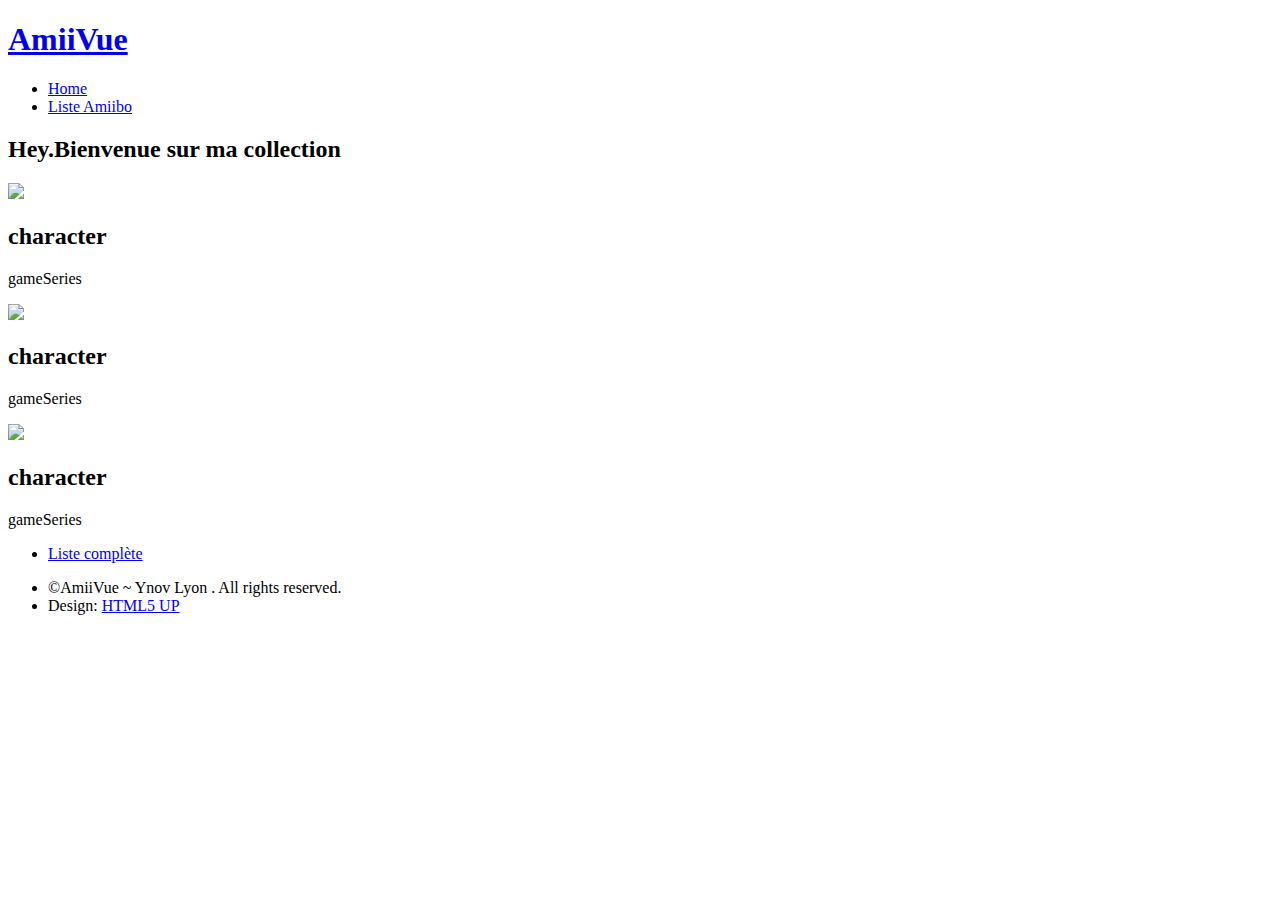
==== index.html @ fa8022a1 "clean up" ====
<!DOCTYPE HTML>
<!--
	Dopetrope by HTML5 UP
	html5up.net | @ajlkn
	Free for personal and commercial use under the CCA 3.0 license (html5up.net/license)
-->
<html>
	<head>
		<title>AmiiVue</title>
		<meta charset="utf-8" />
		<meta name="viewport" content="width=device-width, initial-scale=1, user-scalable=no" />
		<link rel="stylesheet" href="assets/css/main.css" />
	</head>
	<body class="homepage is-preload">
		<div id="page-wrapper">

			<!-- Header -->
				<section id="header">

					<!-- Logo -->
						<h1><a href="index.html">AmiiVue</a></h1>

					<!-- Nav -->
						<nav id="nav">
							<ul>
								<li class="current"><a href="index.html">Home</a></li>
								<!-- <li><a href="left-sidebar.html">Pokémons</a></li> -->
								<li><a href="liste.html">Liste Amiibo</a></li>
							</ul>
						</nav>
					<!-- Banner -->
						<section id="banner">
							<header>
								<h2>Hey.Bienvenue sur ma collection</h2>
							</header>
						</section>

					<!-- Intro -->
						<section id="intro" class="container">
							<div class="row">
								<div class="col-4 col-12-medium">
									<section class="middle">
										<img src="https://raw.githubusercontent.com/N3evin/AmiiboAPI/master/images/icon_00000000-00000002.png" />
										<header>
											<h2>character</h2>
										</header>
										<p>gameSeries</p>
									</section>
								</div>
								<div class="col-4 col-12-medium">
									<section class="middle">
										<img src="https://raw.githubusercontent.com/N3evin/AmiiboAPI/master/images/icon_00000000-00000002.png" />
										<header>
											<h2>character</h2>
										</header>
										<p>gameSeries</p>
									</section>
								</div>
								<div class="col-4 col-12-medium">
									<section class="middle">
										<img src="https://raw.githubusercontent.com/N3evin/AmiiboAPI/master/images/icon_00000000-00000002.png" />
										<header>
											<h2>character</h2>
										</header>
										<p>gameSeries</p>
									</section>
								</div>
							</div>
							<footer>
								<ul class="actions">
									<li><a href="liste.html" class="button large">Liste complète</a></li>
								</ul>
							</footer>
						</section>

				</section>


			<!-- Footer -->
				<section id="footer">
					<div class="container">
						<div class="row">						
							<div class="col-12">

								<!-- Copyright -->
									<div id="copyright">
										<ul class="links">
											<li>&copy;AmiiVue ~ Ynov Lyon . All rights reserved.</li><li>Design: <a href="http://html5up.net">HTML5 UP</a></li>
										</ul>
									</div>

							</div>
						</div>
					</div>
				</section>

		</div>

	</body>
</html>
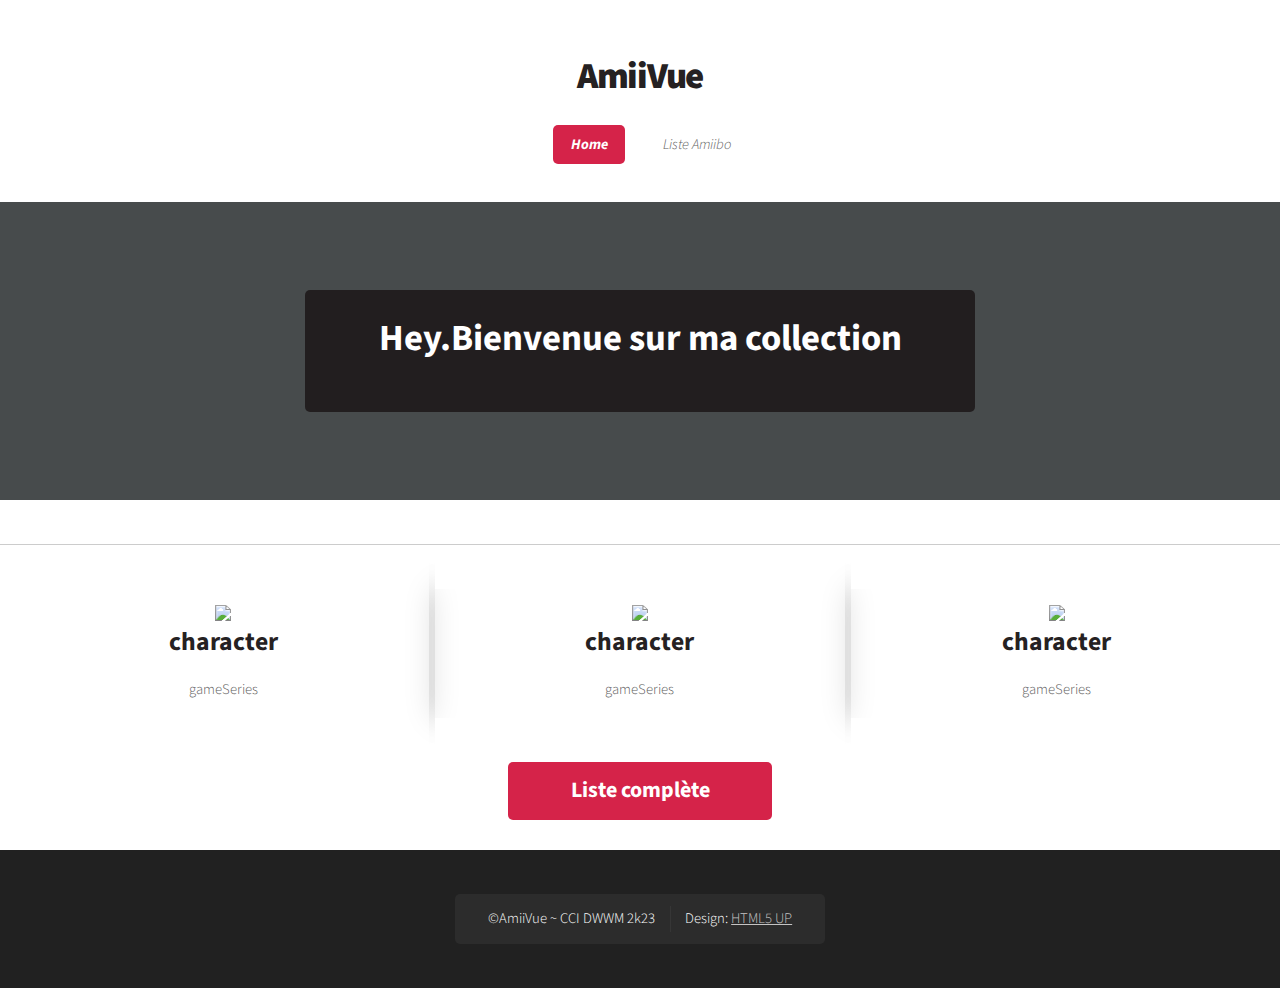
==== commit 89505daa: "footer and img" ====
--- a/index.html
+++ b/index.html
@@ -1,9 +1,4 @@
 <!DOCTYPE HTML>
-<!--
-	Dopetrope by HTML5 UP
-	html5up.net | @ajlkn
-	Free for personal and commercial use under the CCA 3.0 license (html5up.net/license)
--->
 <html>
 	<head>
 		<title>AmiiVue</title>
@@ -24,7 +19,6 @@
 						<nav id="nav">
 							<ul>
 								<li class="current"><a href="index.html">Home</a></li>
-								<!-- <li><a href="left-sidebar.html">Pokémons</a></li> -->
 								<li><a href="liste.html">Liste Amiibo</a></li>
 							</ul>
 						</nav>
@@ -34,47 +28,45 @@
 								<h2>Hey.Bienvenue sur ma collection</h2>
 							</header>
 						</section>
-
-					<!-- Intro -->
-						<section id="intro" class="container">
-							<div class="row">
-								<div class="col-4 col-12-medium">
-									<section class="middle">
-										<img src="https://raw.githubusercontent.com/N3evin/AmiiboAPI/master/images/icon_00000000-00000002.png" />
-										<header>
-											<h2>character</h2>
-										</header>
-										<p>gameSeries</p>
-									</section>
-								</div>
-								<div class="col-4 col-12-medium">
-									<section class="middle">
-										<img src="https://raw.githubusercontent.com/N3evin/AmiiboAPI/master/images/icon_00000000-00000002.png" />
-										<header>
-											<h2>character</h2>
-										</header>
-										<p>gameSeries</p>
-									</section>
-								</div>
-								<div class="col-4 col-12-medium">
-									<section class="middle">
-										<img src="https://raw.githubusercontent.com/N3evin/AmiiboAPI/master/images/icon_00000000-00000002.png" />
-										<header>
-											<h2>character</h2>
-										</header>
-										<p>gameSeries</p>
-									</section>
-								</div>
-							</div>
-							<footer>
-								<ul class="actions">
-									<li><a href="liste.html" class="button large">Liste complète</a></li>
-								</ul>
-							</footer>
-						</section>
-
 				</section>
-
+				<!-- Intro -->
+				<!-- ici vous pouvez choisir 3 amiibos au hasard ou juste vos trois préférés -->
+				<section id="intro" class="container">
+					<div class="row">
+						<div class="col-4 col-12-medium">
+							<section class="middle">
+								<img src="https://raw.githubusercontent.com/N3evin/AmiiboAPI/master/images/icon_00000000-00000002.png" />
+								<header>
+									<h2>character</h2>
+								</header>
+								<p>gameSeries</p>
+							</section>
+						</div>
+						<div class="col-4 col-12-medium">
+							<section class="middle">
+								<img src="https://raw.githubusercontent.com/N3evin/AmiiboAPI/master/images/icon_00000000-00000002.png" />
+								<header>
+									<h2>character</h2>
+								</header>
+								<p>gameSeries</p>
+							</section>
+						</div>
+						<div class="col-4 col-12-medium">
+							<section class="middle">
+								<img src="https://raw.githubusercontent.com/N3evin/AmiiboAPI/master/images/icon_00000000-00000002.png" />
+								<header>
+									<h2>character</h2>
+								</header>
+								<p>gameSeries</p>
+							</section>
+						</div>
+					</div>
+					<footer>
+						<ul class="actions">
+							<li><a href="liste.html" class="button large">Liste complète</a></li>
+						</ul>
+					</footer>
+				</section>
 
 			<!-- Footer -->
 				<section id="footer">
@@ -83,11 +75,11 @@
 							<div class="col-12">
 
 								<!-- Copyright -->
-									<div id="copyright">
-										<ul class="links">
-											<li>&copy;AmiiVue ~ Ynov Lyon . All rights reserved.</li><li>Design: <a href="http://html5up.net">HTML5 UP</a></li>
-										</ul>
-									</div>
+								<div id="copyright">
+									<ul class="links">
+										<li>&copy;AmiiVue ~  CCI DWWM 2k23 </li><li>Design: <a href="http://html5up.net">HTML5 UP</a></li>
+									</ul>
+								</div>
 
 							</div>
 						</div>
--- a/assets/css/main.css
+++ b/assets/css/main.css
@@ -0,0 +1,2909 @@
+@import url("fontawesome-all.min.css");
+@import url("https://fonts.googleapis.com/css?family=Source+Sans+Pro:300,400,700,900,300italic");
+
+/*
+	Dopetrope by HTML5 UP
+	html5up.net | @ajlkn
+	Free for personal and commercial use under the CCA 3.0 license (html5up.net/license)
+*/
+
+html, body, div, span, applet, object,
+iframe, h1, h2, h3, h4, h5, h6, p, blockquote,
+pre, a, abbr, acronym, address, big, cite,
+code, del, dfn, em, img, ins, kbd, q, s, samp,
+small, strike, strong, sub, sup, tt, var, b,
+u, i, center, dl, dt, dd, ol, ul, li, fieldset,
+form, label, legend, table, caption, tbody,
+tfoot, thead, tr, th, td, article, aside,
+canvas, details, embed, figure, figcaption,
+footer, header, hgroup, menu, nav, output, ruby,
+section, summary, time, mark, audio, video {
+	margin: 0;
+	padding: 0;
+	border: 0;
+	font-size: 100%;
+	font: inherit;
+	vertical-align: baseline;}
+
+article, aside, details, figcaption, figure,
+footer, header, hgroup, menu, nav, section {
+	display: block;}
+
+body {
+	line-height: 1;
+}
+
+ol, ul {
+	list-style: none;
+}
+
+blockquote, q {
+	quotes: none;
+}
+
+	blockquote:before, blockquote:after, q:before, q:after {
+		content: '';
+		content: none;
+	}
+
+table {
+	border-collapse: collapse;
+	border-spacing: 0;
+}
+
+body {
+	-webkit-text-size-adjust: none;
+}
+
+mark {
+	background-color: transparent;
+	color: inherit;
+}
+
+input::-moz-focus-inner {
+	border: 0;
+	padding: 0;
+}
+
+input, select, textarea {
+	-moz-appearance: none;
+	-webkit-appearance: none;
+	-ms-appearance: none;
+	appearance: none;
+}
+
+/* Basic */
+
+	html {
+		box-sizing: border-box;
+	}
+
+	*, *:before, *:after {
+		box-sizing: inherit;
+	}
+
+	body {
+		background: #ffffff;
+	}
+
+		body.is-preload *, body.is-preload *:before, body.is-preload *:after {
+			-moz-animation: none !important;
+			-webkit-animation: none !important;
+			-ms-animation: none !important;
+			animation: none !important;
+			-moz-transition: none !important;
+			-webkit-transition: none !important;
+			-ms-transition: none !important;
+			transition: none !important;
+		}
+
+	body, input, textarea, select {
+		font-family: 'Source Sans Pro';
+		font-weight: 300;
+		color: #5d5d5d;
+		font-size: 14pt;
+		line-height: 1.75em;
+	}
+
+	strong, b {
+		color: #252122;
+		font-weight: 400;
+	}
+
+	i, em {
+		font-style: italic;
+	}
+
+	sub {
+		position: relative;
+		top: 0.5em;
+		font-size: 0.8em;
+	}
+
+	sup {
+		position: relative;
+		top: -0.5em;
+		font-size: 0.8em;
+	}
+
+	blockquote {
+		border-left: solid 0.75em #dddddd;
+		padding: 1em 0 1em 1.5em;
+		font-style: italic;
+	}
+
+	h1, h2, h3, h4, h5, h6 {
+		color: #252122;
+		font-weight: 700;
+	}
+
+	h1 a, h2 a, h3 a, h4 a, h5 a, h6 a {
+		color: inherit;
+		text-decoration: none;
+	}
+
+	h2 {
+		font-size: 1.5em;
+	}
+
+	h3 {
+		font-size: 1.35em;
+	}
+
+	a {
+		color: #d52349;
+		text-decoration: underline;
+	}
+
+		a:hover {
+			text-decoration: none;
+		}
+
+	br.clear {
+		clear: both;
+	}
+
+	hr {
+		border: 0;
+		border-top: solid 1px #dddddd;
+		height: 1px;
+		margin: 2em 0 2em 0;
+	}
+
+	p, ul, ol, dl, table {
+		margin-bottom: 2em;
+	}
+
+/* Container */
+
+	.container {
+		margin: 0 auto;
+		max-width: 100%;
+		width: 70em;
+	}
+
+		@media screen and (max-width: 1680px) {
+
+			.container {
+				width: 70em;
+			}
+
+		}
+
+		@media screen and (max-width: 1280px) {
+
+			.container {
+				width: calc(100% - 60px);
+			}
+
+		}
+
+		@media screen and (max-width: 980px) {
+
+			.container {
+				width: calc(100% - 80px);
+			}
+
+		}
+
+		@media screen and (max-width: 736px) {
+
+			.container {
+				width: calc(100% - 40px);
+			}
+
+		}
+
+/* Row */
+
+	.row {
+		display: flex;
+		flex-wrap: wrap;
+		box-sizing: border-box;
+		align-items: stretch;
+	}
+
+		.row > * {
+			box-sizing: border-box;
+		}
+
+		.row.gtr-uniform > * > :last-child {
+			margin-bottom: 0;
+		}
+
+		.row.aln-left {
+			justify-content: flex-start;
+		}
+
+		.row.aln-center {
+			justify-content: center;
+		}
+
+		.row.aln-right {
+			justify-content: flex-end;
+		}
+
+		.row.aln-top {
+			align-items: flex-start;
+		}
+
+		.row.aln-middle {
+			align-items: center;
+		}
+
+		.row.aln-bottom {
+			align-items: flex-end;
+		}
+
+		.row > .imp {
+			order: -1;
+		}
+
+		.row > .col-1 {
+			width: 8.33333%;
+		}
+
+		.row > .off-1 {
+			margin-left: 8.33333%;
+		}
+
+		.row > .col-2 {
+			width: 16.66667%;
+		}
+
+		.row > .off-2 {
+			margin-left: 16.66667%;
+		}
+
+		.row > .col-3 {
+			width: 25%;
+		}
+
+		.row > .off-3 {
+			margin-left: 25%;
+		}
+
+		.row > .col-4 {
+			width: 33.33333%;
+		}
+
+		.row > .off-4 {
+			margin-left: 33.33333%;
+		}
+
+		.row > .col-5 {
+			width: 41.66667%;
+		}
+
+		.row > .off-5 {
+			margin-left: 41.66667%;
+		}
+
+		.row > .col-6 {
+			width: 50%;
+		}
+
+		.row > .off-6 {
+			margin-left: 50%;
+		}
+
+		.row > .col-7 {
+			width: 58.33333%;
+		}
+
+		.row > .off-7 {
+			margin-left: 58.33333%;
+		}
+
+		.row > .col-8 {
+			width: 66.66667%;
+		}
+
+		.row > .off-8 {
+			margin-left: 66.66667%;
+		}
+
+		.row > .col-9 {
+			width: 75%;
+		}
+
+		.row > .off-9 {
+			margin-left: 75%;
+		}
+
+		.row > .col-10 {
+			width: 83.33333%;
+		}
+
+		.row > .off-10 {
+			margin-left: 83.33333%;
+		}
+
+		.row > .col-11 {
+			width: 91.66667%;
+		}
+
+		.row > .off-11 {
+			margin-left: 91.66667%;
+		}
+
+		.row > .col-12 {
+			width: 100%;
+		}
+
+		.row > .off-12 {
+			margin-left: 100%;
+		}
+
+		.row.gtr-0 {
+			margin-top: 0px;
+			margin-left: 0px;
+		}
+
+			.row.gtr-0 > * {
+				padding: 0px 0 0 0px;
+			}
+
+			.row.gtr-0.gtr-uniform {
+				margin-top: 0px;
+			}
+
+				.row.gtr-0.gtr-uniform > * {
+					padding-top: 0px;
+				}
+
+		.row.gtr-25 {
+			margin-top: -12.5px;
+			margin-left: -12.5px;
+		}
+
+			.row.gtr-25 > * {
+				padding: 12.5px 0 0 12.5px;
+			}
+
+			.row.gtr-25.gtr-uniform {
+				margin-top: -12.5px;
+			}
+
+				.row.gtr-25.gtr-uniform > * {
+					padding-top: 12.5px;
+				}
+
+		.row.gtr-50 {
+			margin-top: -25px;
+			margin-left: -25px;
+		}
+
+			.row.gtr-50 > * {
+				padding: 25px 0 0 25px;
+			}
+
+			.row.gtr-50.gtr-uniform {
+				margin-top: -25px;
+			}
+
+				.row.gtr-50.gtr-uniform > * {
+					padding-top: 25px;
+				}
+
+		.row {
+			margin-top: -50px;
+			margin-left: -50px;
+		}
+
+			.row > * {
+				padding: 50px 0 0 50px;
+			}
+
+			.row.gtr-uniform {
+				margin-top: -50px;
+			}
+
+				.row.gtr-uniform > * {
+					padding-top: 50px;
+				}
+
+		.row.gtr-150 {
+			margin-top: -75px;
+			margin-left: -75px;
+		}
+
+			.row.gtr-150 > * {
+				padding: 75px 0 0 75px;
+			}
+
+			.row.gtr-150.gtr-uniform {
+				margin-top: -75px;
+			}
+
+				.row.gtr-150.gtr-uniform > * {
+					padding-top: 75px;
+				}
+
+		.row.gtr-200 {
+			margin-top: -100px;
+			margin-left: -100px;
+		}
+
+			.row.gtr-200 > * {
+				padding: 100px 0 0 100px;
+			}
+
+			.row.gtr-200.gtr-uniform {
+				margin-top: -100px;
+			}
+
+				.row.gtr-200.gtr-uniform > * {
+					padding-top: 100px;
+				}
+
+		@media screen and (max-width: 1680px) {
+
+			.row {
+				display: flex;
+				flex-wrap: wrap;
+				box-sizing: border-box;
+				align-items: stretch;
+			}
+
+				.row > * {
+					box-sizing: border-box;
+				}
+
+				.row.gtr-uniform > * > :last-child {
+					margin-bottom: 0;
+				}
+
+				.row.aln-left {
+					justify-content: flex-start;
+				}
+
+				.row.aln-center {
+					justify-content: center;
+				}
+
+				.row.aln-right {
+					justify-content: flex-end;
+				}
+
+				.row.aln-top {
+					align-items: flex-start;
+				}
+
+				.row.aln-middle {
+					align-items: center;
+				}
+
+				.row.aln-bottom {
+					align-items: flex-end;
+				}
+
+				.row > .imp-xlarge {
+					order: -1;
+				}
+
+				.row > .col-1-xlarge {
+					width: 8.33333%;
+				}
+
+				.row > .off-1-xlarge {
+					margin-left: 8.33333%;
+				}
+
+				.row > .col-2-xlarge {
+					width: 16.66667%;
+				}
+
+				.row > .off-2-xlarge {
+					margin-left: 16.66667%;
+				}
+
+				.row > .col-3-xlarge {
+					width: 25%;
+				}
+
+				.row > .off-3-xlarge {
+					margin-left: 25%;
+				}
+
+				.row > .col-4-xlarge {
+					width: 33.33333%;
+				}
+
+				.row > .off-4-xlarge {
+					margin-left: 33.33333%;
+				}
+
+				.row > .col-5-xlarge {
+					width: 41.66667%;
+				}
+
+				.row > .off-5-xlarge {
+					margin-left: 41.66667%;
+				}
+
+				.row > .col-6-xlarge {
+					width: 50%;
+				}
+
+				.row > .off-6-xlarge {
+					margin-left: 50%;
+				}
+
+				.row > .col-7-xlarge {
+					width: 58.33333%;
+				}
+
+				.row > .off-7-xlarge {
+					margin-left: 58.33333%;
+				}
+
+				.row > .col-8-xlarge {
+					width: 66.66667%;
+				}
+
+				.row > .off-8-xlarge {
+					margin-left: 66.66667%;
+				}
+
+				.row > .col-9-xlarge {
+					width: 75%;
+				}
+
+				.row > .off-9-xlarge {
+					margin-left: 75%;
+				}
+
+				.row > .col-10-xlarge {
+					width: 83.33333%;
+				}
+
+				.row > .off-10-xlarge {
+					margin-left: 83.33333%;
+				}
+
+				.row > .col-11-xlarge {
+					width: 91.66667%;
+				}
+
+				.row > .off-11-xlarge {
+					margin-left: 91.66667%;
+				}
+
+				.row > .col-12-xlarge {
+					width: 100%;
+				}
+
+				.row > .off-12-xlarge {
+					margin-left: 100%;
+				}
+
+				.row.gtr-0 {
+					margin-top: 0px;
+					margin-left: 0px;
+				}
+
+					.row.gtr-0 > * {
+						padding: 0px 0 0 0px;
+					}
+
+					.row.gtr-0.gtr-uniform {
+						margin-top: 0px;
+					}
+
+						.row.gtr-0.gtr-uniform > * {
+							padding-top: 0px;
+						}
+
+				.row.gtr-25 {
+					margin-top: -12.5px;
+					margin-left: -12.5px;
+				}
+
+					.row.gtr-25 > * {
+						padding: 12.5px 0 0 12.5px;
+					}
+
+					.row.gtr-25.gtr-uniform {
+						margin-top: -12.5px;
+					}
+
+						.row.gtr-25.gtr-uniform > * {
+							padding-top: 12.5px;
+						}
+
+				.row.gtr-50 {
+					margin-top: -25px;
+					margin-left: -25px;
+				}
+
+					.row.gtr-50 > * {
+						padding: 25px 0 0 25px;
+					}
+
+					.row.gtr-50.gtr-uniform {
+						margin-top: -25px;
+					}
+
+						.row.gtr-50.gtr-uniform > * {
+							padding-top: 25px;
+						}
+
+				.row {
+					margin-top: -50px;
+					margin-left: -50px;
+				}
+
+					.row > * {
+						padding: 50px 0 0 50px;
+					}
+
+					.row.gtr-uniform {
+						margin-top: -50px;
+					}
+
+						.row.gtr-uniform > * {
+							padding-top: 50px;
+						}
+
+				.row.gtr-150 {
+					margin-top: -75px;
+					margin-left: -75px;
+				}
+
+					.row.gtr-150 > * {
+						padding: 75px 0 0 75px;
+					}
+
+					.row.gtr-150.gtr-uniform {
+						margin-top: -75px;
+					}
+
+						.row.gtr-150.gtr-uniform > * {
+							padding-top: 75px;
+						}
+
+				.row.gtr-200 {
+					margin-top: -100px;
+					margin-left: -100px;
+				}
+
+					.row.gtr-200 > * {
+						padding: 100px 0 0 100px;
+					}
+
+					.row.gtr-200.gtr-uniform {
+						margin-top: -100px;
+					}
+
+						.row.gtr-200.gtr-uniform > * {
+							padding-top: 100px;
+						}
+
+		}
+
+		@media screen and (max-width: 1280px) {
+
+			.row {
+				display: flex;
+				flex-wrap: wrap;
+				box-sizing: border-box;
+				align-items: stretch;
+			}
+
+				.row > * {
+					box-sizing: border-box;
+				}
+
+				.row.gtr-uniform > * > :last-child {
+					margin-bottom: 0;
+				}
+
+				.row.aln-left {
+					justify-content: flex-start;
+				}
+
+				.row.aln-center {
+					justify-content: center;
+				}
+
+				.row.aln-right {
+					justify-content: flex-end;
+				}
+
+				.row.aln-top {
+					align-items: flex-start;
+				}
+
+				.row.aln-middle {
+					align-items: center;
+				}
+
+				.row.aln-bottom {
+					align-items: flex-end;
+				}
+
+				.row > .imp-large {
+					order: -1;
+				}
+
+				.row > .col-1-large {
+					width: 8.33333%;
+				}
+
+				.row > .off-1-large {
+					margin-left: 8.33333%;
+				}
+
+				.row > .col-2-large {
+					width: 16.66667%;
+				}
+
+				.row > .off-2-large {
+					margin-left: 16.66667%;
+				}
+
+				.row > .col-3-large {
+					width: 25%;
+				}
+
+				.row > .off-3-large {
+					margin-left: 25%;
+				}
+
+				.row > .col-4-large {
+					width: 33.33333%;
+				}
+
+				.row > .off-4-large {
+					margin-left: 33.33333%;
+				}
+
+				.row > .col-5-large {
+					width: 41.66667%;
+				}
+
+				.row > .off-5-large {
+					margin-left: 41.66667%;
+				}
+
+				.row > .col-6-large {
+					width: 50%;
+				}
+
+				.row > .off-6-large {
+					margin-left: 50%;
+				}
+
+				.row > .col-7-large {
+					width: 58.33333%;
+				}
+
+				.row > .off-7-large {
+					margin-left: 58.33333%;
+				}
+
+				.row > .col-8-large {
+					width: 66.66667%;
+				}
+
+				.row > .off-8-large {
+					margin-left: 66.66667%;
+				}
+
+				.row > .col-9-large {
+					width: 75%;
+				}
+
+				.row > .off-9-large {
+					margin-left: 75%;
+				}
+
+				.row > .col-10-large {
+					width: 83.33333%;
+				}
+
+				.row > .off-10-large {
+					margin-left: 83.33333%;
+				}
+
+				.row > .col-11-large {
+					width: 91.66667%;
+				}
+
+				.row > .off-11-large {
+					margin-left: 91.66667%;
+				}
+
+				.row > .col-12-large {
+					width: 100%;
+				}
+
+				.row > .off-12-large {
+					margin-left: 100%;
+				}
+
+				.row.gtr-0 {
+					margin-top: 0px;
+					margin-left: 0px;
+				}
+
+					.row.gtr-0 > * {
+						padding: 0px 0 0 0px;
+					}
+
+					.row.gtr-0.gtr-uniform {
+						margin-top: 0px;
+					}
+
+						.row.gtr-0.gtr-uniform > * {
+							padding-top: 0px;
+						}
+
+				.row.gtr-25 {
+					margin-top: -7.5px;
+					margin-left: -7.5px;
+				}
+
+					.row.gtr-25 > * {
+						padding: 7.5px 0 0 7.5px;
+					}
+
+					.row.gtr-25.gtr-uniform {
+						margin-top: -7.5px;
+					}
+
+						.row.gtr-25.gtr-uniform > * {
+							padding-top: 7.5px;
+						}
+
+				.row.gtr-50 {
+					margin-top: -15px;
+					margin-left: -15px;
+				}
+
+					.row.gtr-50 > * {
+						padding: 15px 0 0 15px;
+					}
+
+					.row.gtr-50.gtr-uniform {
+						margin-top: -15px;
+					}
+
+						.row.gtr-50.gtr-uniform > * {
+							padding-top: 15px;
+						}
+
+				.row {
+					margin-top: -30px;
+					margin-left: -30px;
+				}
+
+					.row > * {
+						padding: 30px 0 0 30px;
+					}
+
+					.row.gtr-uniform {
+						margin-top: -30px;
+					}
+
+						.row.gtr-uniform > * {
+							padding-top: 30px;
+						}
+
+				.row.gtr-150 {
+					margin-top: -45px;
+					margin-left: -45px;
+				}
+
+					.row.gtr-150 > * {
+						padding: 45px 0 0 45px;
+					}
+
+					.row.gtr-150.gtr-uniform {
+						margin-top: -45px;
+					}
+
+						.row.gtr-150.gtr-uniform > * {
+							padding-top: 45px;
+						}
+
+				.row.gtr-200 {
+					margin-top: -60px;
+					margin-left: -60px;
+				}
+
+					.row.gtr-200 > * {
+						padding: 60px 0 0 60px;
+					}
+
+					.row.gtr-200.gtr-uniform {
+						margin-top: -60px;
+					}
+
+						.row.gtr-200.gtr-uniform > * {
+							padding-top: 60px;
+						}
+
+		}
+
+		@media screen and (max-width: 980px) {
+
+			.row {
+				display: flex;
+				flex-wrap: wrap;
+				box-sizing: border-box;
+				align-items: stretch;
+			}
+
+				.row > * {
+					box-sizing: border-box;
+				}
+
+				.row.gtr-uniform > * > :last-child {
+					margin-bottom: 0;
+				}
+
+				.row.aln-left {
+					justify-content: flex-start;
+				}
+
+				.row.aln-center {
+					justify-content: center;
+				}
+
+				.row.aln-right {
+					justify-content: flex-end;
+				}
+
+				.row.aln-top {
+					align-items: flex-start;
+				}
+
+				.row.aln-middle {
+					align-items: center;
+				}
+
+				.row.aln-bottom {
+					align-items: flex-end;
+				}
+
+				.row > .imp-medium {
+					order: -1;
+				}
+
+				.row > .col-1-medium {
+					width: 8.33333%;
+				}
+
+				.row > .off-1-medium {
+					margin-left: 8.33333%;
+				}
+
+				.row > .col-2-medium {
+					width: 16.66667%;
+				}
+
+				.row > .off-2-medium {
+					margin-left: 16.66667%;
+				}
+
+				.row > .col-3-medium {
+					width: 25%;
+				}
+
+				.row > .off-3-medium {
+					margin-left: 25%;
+				}
+
+				.row > .col-4-medium {
+					width: 33.33333%;
+				}
+
+				.row > .off-4-medium {
+					margin-left: 33.33333%;
+				}
+
+				.row > .col-5-medium {
+					width: 41.66667%;
+				}
+
+				.row > .off-5-medium {
+					margin-left: 41.66667%;
+				}
+
+				.row > .col-6-medium {
+					width: 50%;
+				}
+
+				.row > .off-6-medium {
+					margin-left: 50%;
+				}
+
+				.row > .col-7-medium {
+					width: 58.33333%;
+				}
+
+				.row > .off-7-medium {
+					margin-left: 58.33333%;
+				}
+
+				.row > .col-8-medium {
+					width: 66.66667%;
+				}
+
+				.row > .off-8-medium {
+					margin-left: 66.66667%;
+				}
+
+				.row > .col-9-medium {
+					width: 75%;
+				}
+
+				.row > .off-9-medium {
+					margin-left: 75%;
+				}
+
+				.row > .col-10-medium {
+					width: 83.33333%;
+				}
+
+				.row > .off-10-medium {
+					margin-left: 83.33333%;
+				}
+
+				.row > .col-11-medium {
+					width: 91.66667%;
+				}
+
+				.row > .off-11-medium {
+					margin-left: 91.66667%;
+				}
+
+				.row > .col-12-medium {
+					width: 100%;
+				}
+
+				.row > .off-12-medium {
+					margin-left: 100%;
+				}
+
+				.row.gtr-0 {
+					margin-top: 0px;
+					margin-left: 0px;
+				}
+
+					.row.gtr-0 > * {
+						padding: 0px 0 0 0px;
+					}
+
+					.row.gtr-0.gtr-uniform {
+						margin-top: 0px;
+					}
+
+						.row.gtr-0.gtr-uniform > * {
+							padding-top: 0px;
+						}
+
+				.row.gtr-25 {
+					margin-top: -10px;
+					margin-left: -10px;
+				}
+
+					.row.gtr-25 > * {
+						padding: 10px 0 0 10px;
+					}
+
+					.row.gtr-25.gtr-uniform {
+						margin-top: -10px;
+					}
+
+						.row.gtr-25.gtr-uniform > * {
+							padding-top: 10px;
+						}
+
+				.row.gtr-50 {
+					margin-top: -20px;
+					margin-left: -20px;
+				}
+
+					.row.gtr-50 > * {
+						padding: 20px 0 0 20px;
+					}
+
+					.row.gtr-50.gtr-uniform {
+						margin-top: -20px;
+					}
+
+						.row.gtr-50.gtr-uniform > * {
+							padding-top: 20px;
+						}
+
+				.row {
+					margin-top: -40px;
+					margin-left: -40px;
+				}
+
+					.row > * {
+						padding: 40px 0 0 40px;
+					}
+
+					.row.gtr-uniform {
+						margin-top: -40px;
+					}
+
+						.row.gtr-uniform > * {
+							padding-top: 40px;
+						}
+
+				.row.gtr-150 {
+					margin-top: -60px;
+					margin-left: -60px;
+				}
+
+					.row.gtr-150 > * {
+						padding: 60px 0 0 60px;
+					}
+
+					.row.gtr-150.gtr-uniform {
+						margin-top: -60px;
+					}
+
+						.row.gtr-150.gtr-uniform > * {
+							padding-top: 60px;
+						}
+
+				.row.gtr-200 {
+					margin-top: -80px;
+					margin-left: -80px;
+				}
+
+					.row.gtr-200 > * {
+						padding: 80px 0 0 80px;
+					}
+
+					.row.gtr-200.gtr-uniform {
+						margin-top: -80px;
+					}
+
+						.row.gtr-200.gtr-uniform > * {
+							padding-top: 80px;
+						}
+
+		}
+
+		@media screen and (max-width: 736px) {
+
+			.row {
+				display: flex;
+				flex-wrap: wrap;
+				box-sizing: border-box;
+				align-items: stretch;
+			}
+
+				.row > * {
+					box-sizing: border-box;
+				}
+
+				.row.gtr-uniform > * > :last-child {
+					margin-bottom: 0;
+				}
+
+				.row.aln-left {
+					justify-content: flex-start;
+				}
+
+				.row.aln-center {
+					justify-content: center;
+				}
+
+				.row.aln-right {
+					justify-content: flex-end;
+				}
+
+				.row.aln-top {
+					align-items: flex-start;
+				}
+
+				.row.aln-middle {
+					align-items: center;
+				}
+
+				.row.aln-bottom {
+					align-items: flex-end;
+				}
+
+				.row > .imp-small {
+					order: -1;
+				}
+
+				.row > .col-1-small {
+					width: 8.33333%;
+				}
+
+				.row > .off-1-small {
+					margin-left: 8.33333%;
+				}
+
+				.row > .col-2-small {
+					width: 16.66667%;
+				}
+
+				.row > .off-2-small {
+					margin-left: 16.66667%;
+				}
+
+				.row > .col-3-small {
+					width: 25%;
+				}
+
+				.row > .off-3-small {
+					margin-left: 25%;
+				}
+
+				.row > .col-4-small {
+					width: 33.33333%;
+				}
+
+				.row > .off-4-small {
+					margin-left: 33.33333%;
+				}
+
+				.row > .col-5-small {
+					width: 41.66667%;
+				}
+
+				.row > .off-5-small {
+					margin-left: 41.66667%;
+				}
+
+				.row > .col-6-small {
+					width: 50%;
+				}
+
+				.row > .off-6-small {
+					margin-left: 50%;
+				}
+
+				.row > .col-7-small {
+					width: 58.33333%;
+				}
+
+				.row > .off-7-small {
+					margin-left: 58.33333%;
+				}
+
+				.row > .col-8-small {
+					width: 66.66667%;
+				}
+
+				.row > .off-8-small {
+					margin-left: 66.66667%;
+				}
+
+				.row > .col-9-small {
+					width: 75%;
+				}
+
+				.row > .off-9-small {
+					margin-left: 75%;
+				}
+
+				.row > .col-10-small {
+					width: 83.33333%;
+				}
+
+				.row > .off-10-small {
+					margin-left: 83.33333%;
+				}
+
+				.row > .col-11-small {
+					width: 91.66667%;
+				}
+
+				.row > .off-11-small {
+					margin-left: 91.66667%;
+				}
+
+				.row > .col-12-small {
+					width: 100%;
+				}
+
+				.row > .off-12-small {
+					margin-left: 100%;
+				}
+
+				.row.gtr-0 {
+					margin-top: 0px;
+					margin-left: 0px;
+				}
+
+					.row.gtr-0 > * {
+						padding: 0px 0 0 0px;
+					}
+
+					.row.gtr-0.gtr-uniform {
+						margin-top: 0px;
+					}
+
+						.row.gtr-0.gtr-uniform > * {
+							padding-top: 0px;
+						}
+
+				.row.gtr-25 {
+					margin-top: -5px;
+					margin-left: -5px;
+				}
+
+					.row.gtr-25 > * {
+						padding: 5px 0 0 5px;
+					}
+
+					.row.gtr-25.gtr-uniform {
+						margin-top: -5px;
+					}
+
+						.row.gtr-25.gtr-uniform > * {
+							padding-top: 5px;
+						}
+
+				.row.gtr-50 {
+					margin-top: -10px;
+					margin-left: -10px;
+				}
+
+					.row.gtr-50 > * {
+						padding: 10px 0 0 10px;
+					}
+
+					.row.gtr-50.gtr-uniform {
+						margin-top: -10px;
+					}
+
+						.row.gtr-50.gtr-uniform > * {
+							padding-top: 10px;
+						}
+
+				.row {
+					margin-top: -20px;
+					margin-left: -20px;
+				}
+
+					.row > * {
+						padding: 20px 0 0 20px;
+					}
+
+					.row.gtr-uniform {
+						margin-top: -20px;
+					}
+
+						.row.gtr-uniform > * {
+							padding-top: 20px;
+						}
+
+				.row.gtr-150 {
+					margin-top: -30px;
+					margin-left: -30px;
+				}
+
+					.row.gtr-150 > * {
+						padding: 30px 0 0 30px;
+					}
+
+					.row.gtr-150.gtr-uniform {
+						margin-top: -30px;
+					}
+
+						.row.gtr-150.gtr-uniform > * {
+							padding-top: 30px;
+						}
+
+				.row.gtr-200 {
+					margin-top: -40px;
+					margin-left: -40px;
+				}
+
+					.row.gtr-200 > * {
+						padding: 40px 0 0 40px;
+					}
+
+					.row.gtr-200.gtr-uniform {
+						margin-top: -40px;
+					}
+
+						.row.gtr-200.gtr-uniform > * {
+							padding-top: 40px;
+						}
+
+		}
+
+/* Form */
+
+	form label {
+		display: block;
+		color: #252122;
+		font-weight: 400;
+		margin: 0 0 0.5em 0;
+	}
+
+	form input[type=text],
+	form input[type=email],
+	form input[type=password],
+	form select,
+	form textarea {
+		-webkit-appearance: none;
+		display: block;
+		border: 0;
+		padding: 0.75em 1em;
+		font-size: 1em;
+		border-radius: 5px;
+		border: solid 1px #dddddd;
+		background: #fff;
+		width: 100%;
+	}
+
+		form input[type=text]:focus,
+		form input[type=email]:focus,
+		form input[type=password]:focus,
+		form select:focus,
+		form textarea:focus {
+			box-shadow: inset 0px 0px 1px 1px #43bff0;
+		}
+
+	form textarea {
+		height: 15em;
+	}
+
+	form ::-webkit-input-placeholder {
+		color: #555 !important;
+	}
+
+	form :-moz-placeholder {
+		color: #555 !important;
+	}
+
+	form ::-moz-placeholder {
+		color: #555 !important;
+	}
+
+	form :-ms-input-placeholder {
+		color: #555 !important;
+	}
+
+	form ::-moz-focus-inner {
+		border: 0;
+	}
+
+/* Tables */
+
+	table {
+		width: 100%;
+	}
+
+		table tr {
+			border-top: solid 1px #dddddd;
+		}
+
+			table tr:first-child {
+				border-top: 0;
+			}
+
+		table td {
+			padding: 0.5em 1em 0.5em 1em;
+		}
+
+		table th {
+			text-align: left;
+			padding: 0.5em 1em 0.5em 1em;
+			font-weight: 700;
+			margin: 0 0 1em 0;
+		}
+
+		table thead {
+			border-bottom: solid 2px #dddddd;
+		}
+
+/* Section/Article */
+
+	section, article {
+		margin-bottom: 2.5em;
+	}
+
+		section > :last-child, section:last-child, article > :last-child, article:last-child {
+			margin-bottom: 0;
+		}
+
+	header {
+		margin: 0 0 1.5em 0;
+	}
+
+		header > p {
+			display: block;
+			font-style: italic;
+			margin: 0.5em 0 0 0;
+			padding-bottom: 0.5em;
+		}
+
+		header.major {
+			position: relative;
+			text-align: center;
+			border-top: solid 1px #ccc;
+			top: 1em;
+			margin: 0 0 3em 0;
+		}
+
+			header.major h2 {
+				background: #fff;
+				position: relative;
+				top: -0.65em;
+				display: inline;
+				margin: 0;
+				padding: 0 1em 0 1em;
+			}
+
+	footer {
+		margin: 2.25em 0 0 0;
+	}
+
+/* Box */
+
+	.box {
+		background: #ffffff;
+		border-bottom: solid 1px #ccc;
+		padding: 2.75em 1.75em 2.75em 1.75em;
+	}
+
+		.box .image.featured {
+			position: relative;
+			width: auto;
+			left: 1.75em;
+			top: 1.75em;
+			margin: -4.5em 0 4.25em -3.5em;
+		}
+
+		.box.post header {
+			padding-top: 1em;
+			margin: 0 0 2em 0;
+		}
+
+		.box.post h2 {
+			font-size: 2.5em;
+			letter-spacing: -0.015em;
+		}
+
+		.box.post header > p {
+			margin-top: 1.25em;
+			font-size: 1.25em;
+		}
+
+		.box footer ul.actions {
+			margin-bottom: 0;
+		}
+
+/* Button */
+
+	input[type="button"],
+	input[type="submit"],
+	input[type="reset"],
+	button,
+	.button {
+		-webkit-appearance: none;
+		display: inline-block;
+		text-decoration: none;
+		cursor: pointer;
+		border: 0;
+		border-radius: 5px;
+		background: #d52349;
+		color: #fff !important;
+		font-weight: 700;
+		outline: 0;
+		font-size: 1.1em;
+		padding: 0.65em 1.5em 0.65em 1.5em;
+		text-align: center;
+		-moz-transition: background-color .25s ease-in-out;
+		-webkit-transition: background-color .25s ease-in-out;
+		-ms-transition: background-color .25s ease-in-out;
+		transition: background-color .25s ease-in-out;
+	}
+
+		input[type="button"]:hover,
+		input[type="submit"]:hover,
+		input[type="reset"]:hover,
+		button:hover,
+		.button:hover {
+			background: #e53359;
+		}
+
+		input[type="button"]:active,
+		input[type="submit"]:active,
+		input[type="reset"]:active,
+		button:active,
+		.button:active {
+			background: #c51349;
+		}
+
+		input[type="button"].alt,
+		input[type="submit"].alt,
+		input[type="reset"].alt,
+		button.alt,
+		.button.alt {
+			background: #252122;
+		}
+
+			input[type="button"].alt:hover,
+			input[type="submit"].alt:hover,
+			input[type="reset"].alt:hover,
+			button.alt:hover,
+			.button.alt:hover {
+				background: #353132;
+			}
+
+			input[type="button"].alt:active,
+			input[type="submit"].alt:active,
+			input[type="reset"].alt:active,
+			button.alt:active,
+			.button.alt:active {
+				background: #151112;
+			}
+
+		input[type="button"].icon:before,
+		input[type="submit"].icon:before,
+		input[type="reset"].icon:before,
+		button.icon:before,
+		.button.icon:before {
+			opacity: 0.35;
+			position: relative;
+			top: 0.05em;
+			margin-right: 0.75em;
+		}
+
+		input[type="button"].large,
+		input[type="submit"].large,
+		input[type="reset"].large,
+		button.large,
+		.button.large {
+			font-size: 1.5em;
+			padding: 0.75em 1.5em 0.75em 1.5em;
+		}
+
+/* Image */
+
+	.image {
+		display: inline-block;
+		outline: 0;
+	}
+
+		.image img {
+			display: block;
+			width: 100%;
+		}
+
+		.image.centered {
+			display: block;
+			margin: 0 0 2em 0;
+		}
+
+			.image.centered img {
+				margin: 0 auto;
+				width: auto;
+			}
+
+		.image.featured {
+			display: block;
+			width: 100%;
+			margin: 0 0 2em 0;
+		}
+
+		.image.left {
+			float: left;
+			margin: 0 2em 2em 0;
+		}
+
+/* List */
+
+	ul {
+		list-style: disc;
+		padding-left: 1em;
+	}
+
+		ul li {
+			padding-left: 0.5em;
+		}
+
+	ol {
+		list-style: decimal;
+		padding-left: 1.25em;
+	}
+
+		ol li {
+			padding-left: 0.25em;
+		}
+
+/* Actions */
+
+	ul.actions {
+		list-style: none;
+		padding-left: 0;
+	}
+
+		ul.actions li {
+			display: inline-block;
+			margin-left: 1em;
+			padding-left: 0;
+		}
+
+			ul.actions li:first-child {
+				margin-left: 0;
+			}
+
+/* Links */
+
+	ul.links {
+		list-style: none;
+		padding-left: 0;
+	}
+
+		ul.links li {
+			display: inline-block;
+			border-left: solid 1px rgba(255, 255, 255, 0.05);
+			padding: 0 0 0 1em;
+			margin: 0 0 0 1em;
+		}
+
+			ul.links li:first-child {
+				border-left: 0;
+				padding-left: 0;
+				margin-left: 0;
+			}
+
+/* Contact */
+
+	ul.contact {
+		list-style: none;
+		padding-left: 0;
+	}
+
+		ul.contact li {
+			position: relative;
+			border-top: solid 1px #ddd;
+			padding: 1.3em 0 1.3em 7em;
+		}
+
+			ul.contact li h3 {
+				position: absolute;
+				left: 0;
+				top: 1.3em;
+				font-size: 1.1em;
+			}
+
+			ul.contact li p {
+				margin: 0;
+			}
+
+			ul.contact li:first-child {
+				padding-top: 0;
+				border-top: 0;
+			}
+
+				ul.contact li:first-child h3 {
+					top: 0;
+				}
+
+/* Dates */
+
+	ul.dates {
+		list-style: none;
+		padding-left: 0;
+	}
+
+		ul.dates li {
+			position: relative;
+			border-top: solid 1px #ddd;
+			padding: 1.3em 0 1.3em 6.75em;
+		}
+
+		ul.dates .date {
+			display: block;
+			position: absolute;
+			left: 0;
+			top: 1.3em;
+			background-color: #d52349;
+			height: 3.5em;
+			text-align: center;
+			color: #fff;
+			line-height: 1em;
+			border-top-left-radius: 5px;
+			border-bottom-left-radius: 5px;
+			padding: 0.5em 0.75em 0 1em;
+		}
+
+			ul.dates .date:after {
+				content: '';
+				position: absolute;
+				bottom: 0;
+				right: -1.2em;
+				border-left: solid 1.25em #d52349;
+				border-top: solid 1.8em transparent;
+				border-bottom: solid 1.8em transparent;
+			}
+
+			ul.dates .date strong {
+				display: block;
+				font-size: 1.75em;
+				padding-top: 0.15em;
+			}
+
+		ul.dates h3 {
+			font-size: 1.1em;
+		}
+
+		ul.dates p {
+			margin: 0;
+		}
+
+		ul.dates li:first-child {
+			border-top: 0;
+			padding-top: 0;
+		}
+
+			ul.dates li:first-child .date {
+				top: 0;
+			}
+
+/* Divided */
+
+	ul.divided {
+		list-style: none;
+		padding-left: 0;
+	}
+
+		ul.divided li {
+			border-top: solid 1px #ddd;
+			padding: 1em 0 1em 0;
+		}
+
+			ul.divided li:first-child {
+				border-top: 0;
+				padding-top: 0;
+			}
+
+/* Social */
+
+	ul.social {
+		list-style: none;
+		padding-left: 0;
+		overflow: hidden;
+		cursor: default;
+		margin: 0 0 3.25em 0;
+	}
+
+		ul.social li {
+			display: inline-block;
+			padding-left: 0;
+			margin-left: 0.75em;
+		}
+
+			ul.social li:first-child {
+				margin-left: 0;
+			}
+
+			ul.social li a {
+				display: inline-block;
+				width: 3em;
+				height: 3em;
+				text-align: center;
+				border-radius: 5px;
+				background: #888;
+				-moz-transition: background-color .25s ease-in-out;
+				-webkit-transition: background-color .25s ease-in-out;
+				-ms-transition: background-color .25s ease-in-out;
+				transition: background-color .25s ease-in-out;
+			}
+
+				ul.social li a:before {
+					color: #fff;
+					font-size: 2em;
+					line-height: 1.5em;
+				}
+
+				ul.social li a.fa-facebook {
+					background: #3c5a98;
+				}
+
+					ul.social li a.fa-facebook:hover {
+						background: #4c6aa8;
+					}
+
+				ul.social li a.fa-twitter {
+					background: #2daae4;
+				}
+
+					ul.social li a.fa-twitter:hover {
+						background: #3dbaf4;
+					}
+
+				ul.social li a.fa-dribbble {
+					background: #c4376b;
+				}
+
+					ul.social li a.fa-dribbble:hover {
+						background: #d4477b;
+					}
+
+				ul.social li a.fa-linkedin {
+					background: #006599;
+				}
+
+					ul.social li a.fa-linkedin:hover {
+						background: #1075a9;
+					}
+
+				ul.social li a.fa-tumblr {
+					background: #2b4661;
+				}
+
+					ul.social li a.fa-tumblr:hover {
+						background: #3b5671;
+					}
+
+				ul.social li a.fa-google-plus {
+					background: #da2713;
+				}
+
+					ul.social li a.fa-google-plus:hover {
+						background: #ea3723;
+					}
+
+/* Icons */
+
+	.icon {
+		text-decoration: none;
+		position: relative;
+		text-decoration: none;
+	}
+
+		.icon:before {
+			-moz-osx-font-smoothing: grayscale;
+			-webkit-font-smoothing: antialiased;
+			display: inline-block;
+			font-style: normal;
+			font-variant: normal;
+			text-rendering: auto;
+			line-height: 1;
+			text-transform: none !important;
+			font-family: 'Font Awesome 5 Free';
+			font-weight: 400;
+		}
+
+		.icon.solid:before {
+			font-weight: 900;
+		}
+
+		.icon.brands:before {
+			font-family: 'Font Awesome 5 Brands';
+		}
+
+		.icon:before {
+			line-height: inherit;
+		}
+
+		.icon > .label {
+			display: none;
+		}
+
+		.icon.featured {
+			position: relative;
+			display: inline-block;
+			background-color: #d52349;
+			width: 9em;
+			padding: 1.75em 0 0.75em 0;
+			border-top-left-radius: 5px;
+			border-top-right-radius: 5px;
+			margin: 0 0 4.5em 0;
+			cursor: default;
+		}
+
+			.icon.featured:before {
+				font-size: 4.5em;
+				line-height: 1em;
+				color: #fff;
+			}
+
+			.icon.featured:after {
+				content: '';
+				position: absolute;
+				bottom: -1.95em;
+				left: 0;
+				border-top: solid 2em #d52349;
+				border-left: solid 4.5em transparent;
+				border-right: solid 4.5em transparent;
+			}
+
+			.icon.featured.alt {
+				background-color: #252122;
+			}
+
+				.icon.featured.alt:after {
+					border-top-color: #252122;
+				}
+
+			.icon.featured.alt2 {
+				background-color: #827a7c;
+			}
+
+				.icon.featured.alt2:after {
+					border-top-color: #827a7c;
+				}
+
+/* Page Wrapper */
+
+	#page-wrapper > section {
+		margin-bottom: 0;
+	}
+
+/* Header */
+
+	#header {
+		position: relative;
+		background: #ffffff;
+		border-bottom: solid 1px #ccc;
+		padding: 5em 0 4em 0;
+		text-align: center;
+	}
+
+		#header h1 {
+			color: #252122;
+			font-weight: 900;
+			font-size: 2.5em;
+			letter-spacing: -0.035em;
+			line-height: 1;
+		}
+
+/* Nav */
+
+	#nav {
+		margin: 2.5em 0 0 0;
+	}
+
+		#nav > ul {
+			margin: 0;
+		}
+
+			#nav > ul > li {
+				display: inline-block;
+				font-style: italic;
+				margin: 0 0.35em 0 0.35em;
+			}
+
+				#nav > ul > li > ul {
+					display: none;
+				}
+
+				#nav > ul > li > a {
+					border-radius: 5px;
+					color: #5d5d5d;
+					text-decoration: none;
+					padding: 0.6em 1.2em 0.6em 1.2em;
+					-moz-transition: background-color .25s ease-in-out;
+					-webkit-transition: background-color .25s ease-in-out;
+					-ms-transition: background-color .25s ease-in-out;
+					transition: background-color .25s ease-in-out;
+					outline: 0;
+				}
+
+				#nav > ul > li:hover > a, #nav > ul > li.active > a {
+					background: #f3f3f3;
+				}
+
+				#nav > ul > li.current > a {
+					background: #d52349;
+					color: #fff !important;
+					font-weight: 700;
+				}
+
+	.dropotron {
+		border-radius: 5px;
+		background-color: #252122;
+		background-color: rgba(34, 30, 31, 0.98);
+		padding: 1.25em 1.5em 1.25em 1.5em;
+		font-style: italic;
+		min-width: 13em;
+		box-shadow: 0px 8px 15px 0px rgba(0, 0, 0, 0.5);
+		text-align: left;
+		margin-top: -1.25em;
+		margin-left: -1px;
+		list-style: none;
+	}
+
+		.dropotron a, .dropotron span {
+			color: #aaa;
+			text-decoration: none;
+			-moz-transition: color .25s ease-in-out;
+			-webkit-transition: color .25s ease-in-out;
+			-ms-transition: color .25s ease-in-out;
+			transition: color .25s ease-in-out;
+		}
+
+		.dropotron li {
+			padding: 0.25em 0 0.25em 0;
+		}
+
+			.dropotron li:hover > a, .dropotron li:hover > span {
+				color: #fff;
+			}
+
+		.dropotron.level-0 {
+			margin-top: 2em;
+		}
+
+			.dropotron.level-0:before {
+				content: '';
+				display: block;
+				position: absolute;
+				left: 50%;
+				margin-left: -10px;
+				top: -9px;
+				border-left: solid 10px transparent;
+				border-right: solid 10px transparent;
+				border-bottom: solid 10px #252122;
+				border-bottom-color: rgba(34, 30, 31, 0.98);
+			}
+
+/* Banner */
+
+	#banner {
+		background: #474b4c url("../../images/banner.png");
+		background-position: center;
+		background-size: auto 100%;
+		background-repeat: no-repeat;
+		text-align: center;
+		position: relative;
+		padding: 8em 0;
+		margin: 4em 0 0 0;
+	}
+
+		#banner header {
+			background-color: rgba(34, 30, 31, 0.98);
+			display: inline-block;
+			padding: 2.5em 5em;
+			border-radius: 5px;
+		}
+
+			#banner header h2 {
+				color: #fff;
+				font-weight: 700;
+				font-size: 2.5em;
+				margin: 0 0 0.65em 0;
+			}
+
+			#banner header p {
+				color: #d52349;
+				padding: 0;
+				font-style: normal;
+				margin: 0;
+				font-size: 1.5em;
+			}
+
+/* Intro */
+
+	#intro {
+		text-align: center;
+		overflow: hidden;
+		background: #ffffff;
+	}
+
+		#intro section {
+			margin: 3em 0;
+			padding: 2.5em 0;
+		}
+
+		#intro h2 {
+			font-size: 1.75em;
+		}
+
+		#intro p {
+			margin: 0;
+		}
+
+		#intro .middle {
+			position: relative;
+			z-index: 1;
+		}
+
+			#intro .middle:before {
+				content: '';
+				width: 32px;
+				height: 100%;
+				position: absolute;
+				left: -24px;
+				top: 0;
+				display: block;
+				z-index: -1;
+				box-shadow: 32px 0 0 0 #fff, 0 -32px 0 0 #fff, 0 32px 0 0 #fff, 32px 32px 0 0 #fff, 32px -32px 0 0 #fff, 0 0 32px 0 rgba(0, 0, 0, 0.15);
+			}
+
+			#intro .middle:after {
+				content: '';
+				width: 32px;
+				height: 100%;
+				position: absolute;
+				right: -24px;
+				top: 0;
+				display: block;
+				z-index: -1;
+				box-shadow: -32px 0 0 0 #fff, 0 -32px 0 0 #fff, 0 32px 0 0 #fff, -32px 32px 0 0 #fff, -32px -32px 0 0 #fff, 0 0 32px 0 rgba(0, 0, 0, 0.15);
+			}
+
+		#intro .button {
+			min-width: 12em;
+		}
+
+		#intro footer {
+			margin: 0;
+		}
+
+/* Main */
+
+	#main {
+		position: relative;
+		background: #f7f7f7 url("images/bg02.png");
+		padding: 4em 0 4em 0;
+	}
+
+	#main:before {
+		content: '';
+		position: absolute;
+		top: 0;
+		left: 0;
+		width: 100%;
+		
+		background-size: 100% 100%;
+		z-index: 0;
+		opacity: 0.1;
+	}
+
+	#main .major h2 {
+		background: #f7f7f7 url("images/bg02.png");
+	}
+
+/* Footer */
+
+	#footer {
+		position: relative;
+		background: #212121;
+		color:#fff;
+		padding: 4em 0;
+	}
+
+		#footer:before {
+			content: '';
+			position: absolute;
+			top: 0;
+			left: 0;
+			width: 100%;
+			background: url("images/bg01.png");
+			background-size: 100% 100%;
+			z-index: 0;
+			opacity: 0.5;
+		}
+
+		#footer a {
+			color: #c5c4c4;
+		}
+
+		#footer h2, #footer h3, #footer h4, #footer h5, #footer h6, #footer strong, #footer b {
+			color: #fff;
+		}
+
+			#footer h2 a, #footer h3 a, #footer h4 a, #footer h5 a, #footer h6 a, #footer strong a, #footer b a {
+				color: inherit;
+			}
+
+		#footer ul.contact li,
+		#footer ul.dates li,
+		#footer ul.divided li {
+			border-top-color: #353434;
+			border-top-color: rgba(255, 255, 255, 0.05);
+		}
+
+		#footer header {
+			margin: 0 0 3em 0;
+		}
+
+			#footer header h2 {
+				font-size: 1.75em;
+			}
+
+/* Copyright */
+
+	#copyright {
+		text-align: center;
+		margin: 3em 0 2em 0;
+	}
+
+		#copyright ul.links {
+			display: inline-block;
+			background: #2C2929;
+			background: rgba(255, 255, 255, 0.05);
+			border-radius: 5px;
+			margin: 0;
+			padding: 0.85em 2.25em 0.85em 2.25em;
+		}
+
+/* XLarge */
+
+	@media screen and (max-width: 1680px) {
+
+		/* Basic */
+
+			body, input, textarea, select {
+				font-size: 12pt;
+			}
+
+	}
+
+/* Large */
+
+	@media screen and (max-width: 1280px) {
+
+		/* Basic */
+
+			body, input, textarea, select {
+				font-size: 11pt;
+			}
+
+		/* Section/Article */
+
+			header.major {
+				margin: 0.75em 0 2.5em 0;
+			}
+
+				header.major h2 {
+					padding: 0 1em 0 1em;
+				}
+
+		/* Social */
+
+			ul.social li {
+				margin: 0 0 0.25em 0.75em;
+			}
+
+		/* Header */
+
+			#header {
+				padding: 4em 0 3em 0;
+			}
+
+		/* Banner */
+
+			#banner {
+				padding: 6em 0;
+				margin: 3em 0 0 0;
+			}
+
+		/* Intro */
+
+			#intro {
+				padding: 0;
+			}
+
+				#intro section {
+					padding: 1em 2em;
+				}
+
+				#intro .middle:before {
+					left: -12px;
+				}
+
+				#intro .middle:after {
+					right: -12px;
+				}
+
+		/* Main */
+
+			#main {
+				padding: 30px 0;
+			}
+
+		/* Footer */
+
+			#footer {
+				padding: 3em 0;
+			}
+
+				#footer:before {
+					height: 2.5em;
+				}
+
+				#footer header {
+					margin: 0 0 1.5em 0;
+				}
+
+					#footer header h2 {
+						font-size: 1.25em;
+					}
+
+		/* Copyright */
+
+			#copyright {
+				margin: 0;
+			}
+
+	}
+
+/* Medium */
+
+	#navPanel, #titleBar {
+		display: none;
+	}
+
+	@media screen and (max-width: 980px) {
+
+		/* Basic */
+
+			html, body {
+				overflow-x: hidden;
+			}
+
+		/* Box */
+
+			.box footer ul.actions li {
+				margin: 1em 0 0 0;
+				display: block;
+			}
+
+				.box footer ul.actions li .button {
+					width: 100%;
+				}
+
+				.box footer ul.actions li:first-child {
+					margin-top: 0;
+				}
+
+		/* Header */
+
+			#header {
+				padding: 3.5em 0 3em 0;
+			}
+
+		/* Nav */
+
+			#nav {
+				display: none;
+			}
+
+		/* Intro */
+
+			#intro {
+				padding: 3em 0 0 0;
+			}
+
+				#intro section {
+					position: relative;
+					border-top: solid 1px #dfdfdf;
+					margin: 0;
+					padding: 40px 0 0 0;
+				}
+
+					#intro section.first {
+						border-top: 0;
+						padding-top: 0;
+					}
+
+					#intro section p {
+						margin: 0;
+					}
+
+				#intro .middle:before, #intro .middle:after {
+					display: none;
+				}
+
+				#intro footer {
+					padding: 3em 0 0 0;
+				}
+
+					#intro footer ul.actions {
+						margin-bottom: 0;
+					}
+
+		/* Main */
+
+			#main {
+				padding: 40px 0;
+			}
+
+		/* Copyright */
+
+			#copyright ul.links {
+				display: block;
+			}
+
+		/* Nav */
+
+			#page-wrapper {
+				-moz-backface-visibility: hidden;
+				-webkit-backface-visibility: hidden;
+				-ms-backface-visibility: hidden;
+				backface-visibility: hidden;
+				-moz-transition: -moz-transform 0.5s ease;
+				-webkit-transition: -webkit-transform 0.5s ease;
+				-ms-transition: -ms-transform 0.5s ease;
+				transition: transform 0.5s ease;
+				padding-bottom: 1px;
+			}
+
+			#titleBar {
+				-moz-backface-visibility: hidden;
+				-webkit-backface-visibility: hidden;
+				-ms-backface-visibility: hidden;
+				backface-visibility: hidden;
+				-moz-transition: -moz-transform 0.5s ease;
+				-webkit-transition: -webkit-transform 0.5s ease;
+				-ms-transition: -ms-transform 0.5s ease;
+				transition: transform 0.5s ease;
+				display: block;
+				height: 44px;
+				left: 0;
+				position: fixed;
+				top: 0;
+				width: 100%;
+				z-index: 10001;
+				background: none;
+			}
+
+				#titleBar .toggle {
+					text-decoration: none;
+					width: 80px;
+					height: 60px;
+				}
+
+					#titleBar .toggle:before {
+						-moz-osx-font-smoothing: grayscale;
+						-webkit-font-smoothing: antialiased;
+						display: inline-block;
+						font-style: normal;
+						font-variant: normal;
+						text-rendering: auto;
+						line-height: 1;
+						text-transform: none !important;
+						font-family: 'Font Awesome 5 Free';
+						font-weight: 900;
+					}
+
+					#titleBar .toggle:before {
+						content: '\f0c9';
+						display: block;
+						position: absolute;
+						left: 10px;
+						top: 10px;
+						width: 50px;
+						height: 40px;
+						line-height: 40px;
+						font-size: 18px;
+						color: #fff;
+						text-align: center;
+						background: rgba(150, 150, 150, 0.75);
+						border-radius: 5px;
+					}
+
+					#titleBar .toggle:active:before {
+						background-color: #969696;
+					}
+
+			#navPanel {
+				-moz-backface-visibility: hidden;
+				-webkit-backface-visibility: hidden;
+				-ms-backface-visibility: hidden;
+				backface-visibility: hidden;
+				-moz-transform: translateX(-275px);
+				-webkit-transform: translateX(-275px);
+				-ms-transform: translateX(-275px);
+				transform: translateX(-275px);
+				-moz-transition: -moz-transform 0.5s ease;
+				-webkit-transition: -webkit-transform 0.5s ease;
+				-ms-transition: -ms-transform 0.5s ease;
+				transition: transform 0.5s ease;
+				display: block;
+				height: 100%;
+				left: 0;
+				overflow-y: auto;
+				position: fixed;
+				top: 0;
+				width: 275px;
+				z-index: 10002;
+				color: #858484;
+				background-image: url("images/bg02.png");
+				box-shadow: inset -3px 0px 5px 0px rgba(0, 0, 0, 0.35);
+			}
+
+				#navPanel .link {
+					display: block;
+					color: #888;
+					text-decoration: none;
+					height: 44px;
+					line-height: 44px;
+					border-top: solid 1px rgba(255, 255, 255, 0.05);
+					padding: 0 1em 0 1em;
+					font-style: italic;
+				}
+
+					#navPanel .link:first-child {
+						border-top: 0;
+					}
+
+				#navPanel .indent-1 {
+					display: inline-block;
+					width: 1em;
+				}
+
+				#navPanel .indent-2 {
+					display: inline-block;
+					width: 2em;
+				}
+
+				#navPanel .indent-3 {
+					display: inline-block;
+					width: 3em;
+				}
+
+				#navPanel .indent-4 {
+					display: inline-block;
+					width: 4em;
+				}
+
+				#navPanel .indent-5 {
+					display: inline-block;
+					width: 5em;
+				}
+
+				#navPanel .depth-0 {
+					color: #fff;
+				}
+
+			body.navPanel-visible #page-wrapper {
+				-moz-transform: translateX(275px);
+				-webkit-transform: translateX(275px);
+				-ms-transform: translateX(275px);
+				transform: translateX(275px);
+			}
+
+			body.navPanel-visible #titleBar {
+				-moz-transform: translateX(275px);
+				-webkit-transform: translateX(275px);
+				-ms-transform: translateX(275px);
+				transform: translateX(275px);
+			}
+
+			body.navPanel-visible #navPanel {
+				-moz-transform: translateX(0);
+				-webkit-transform: translateX(0);
+				-ms-transform: translateX(0);
+				transform: translateX(0);
+			}
+
+	}
+
+/* Small */
+
+	@media screen and (max-width: 736px) {
+
+		/* Basic */
+
+			body, input, textarea, select {
+				font-size: 11pt;
+			}
+
+			h2, h3, h4, h5, h6 {
+				font-size: 1.25em;
+			}
+
+		/* Button */
+
+			input[type="button"].large,
+			input[type="submit"].large,
+			input[type="reset"].large,
+			button.large,
+			.button.large {
+				font-size: 1.1em;
+				padding: 0.65em 1.5em 0.65em 1.5em;
+			}
+
+		/* Actions */
+
+			ul.actions li {
+				margin: 1em 0 0 0;
+				display: block;
+			}
+
+				ul.actions li .button {
+					width: 100%;
+				}
+
+				ul.actions li:first-child {
+					margin-top: 0;
+				}
+
+		/* Section/Article */
+
+			section, article {
+				margin-bottom: 20px;
+			}
+
+			header {
+				margin: 0 0 1em 0;
+			}
+
+			footer {
+				margin: 2em 0 0 0;
+			}
+
+		/* Box */
+
+			.box {
+				padding: 25px 15px 20px 15px;
+			}
+
+				.box .image.featured {
+					left: 15px;
+					top: 15px;
+					margin: -40px 0 40px -30px;
+				}
+
+				.box.post header {
+					padding-top: 0;
+					margin: 0 0 1em 0;
+				}
+
+				.box.post h2 {
+					font-size: 1.5em;
+					line-height: 1.5em;
+				}
+
+				.box.post header > p {
+					margin-top: 0;
+					font-size: 1em;
+				}
+
+		/* Divided */
+
+			ul.divided li {
+				padding: 0.5em 0 0.5em 0;
+			}
+
+		/* Contact */
+
+			ul.contact li {
+				padding: 0.8em 0 0.8em 7em;
+			}
+
+				ul.contact li h3 {
+					top: 0.8em;
+				}
+
+		/* Dates */
+
+			ul.dates li {
+				padding-left: 6em;
+			}
+
+			ul.dates h3 {
+				margin: 0 0 0.5em 0;
+			}
+
+		/* Links */
+
+			ul.links li {
+				display: block;
+				padding: 0.25em 0 0 0;
+				margin: 0.25em 0 0 0;
+				border-left: 0;
+			}
+
+				ul.links li:first-child {
+					padding-top: 0;
+					margin-top: 0;
+				}
+
+		/* Social */
+
+			ul.social li {
+				margin: 0 0.5em 0.75em 0;
+			}
+
+		/* Icons */
+
+			.icon.featured {
+				width: 8em;
+				margin: 0 0 3em 0;
+			}
+
+				.icon.featured:after {
+					border-left: solid 4em transparent;
+					border-right: solid 4em transparent;
+				}
+
+		/* Header */
+
+			#header {
+				text-align: center;
+				padding: 2em 0;
+			}
+
+				#header h1 {
+					color: #252122;
+					font-weight: 900;
+					font-size: 1.75em;
+					letter-spacing: -0.035em;
+				}
+
+		/* Intro */
+
+			#intro {
+				padding: 2em 0 0 0;
+			}
+
+				#intro section {
+					padding: 40px 0 0 0;
+					margin: 20px 0 0 0;
+				}
+
+				#intro h2 {
+					font-size: 1.25em;
+				}
+
+		/* Banner */
+
+			#banner {
+				padding: 6em 0;
+				margin: 2em 0 0 0;
+			}
+
+				#banner header {
+					padding: 1.5em 1em 1.5em 1em;
+					display: block;
+					border-radius: 0;
+				}
+
+					#banner header h2 {
+						font-size: 1.5em;
+						line-height: 1.5em;
+						margin: 0 0 0.25em 0;
+					}
+
+					#banner header p {
+						font-size: 1.2em;
+					}
+
+		/* Main */
+
+			#main {
+				padding: 20px 0;
+			}
+
+		/* Footer */
+
+			#footer {
+				padding: 40px 0 20px 0;
+			}
+
+	}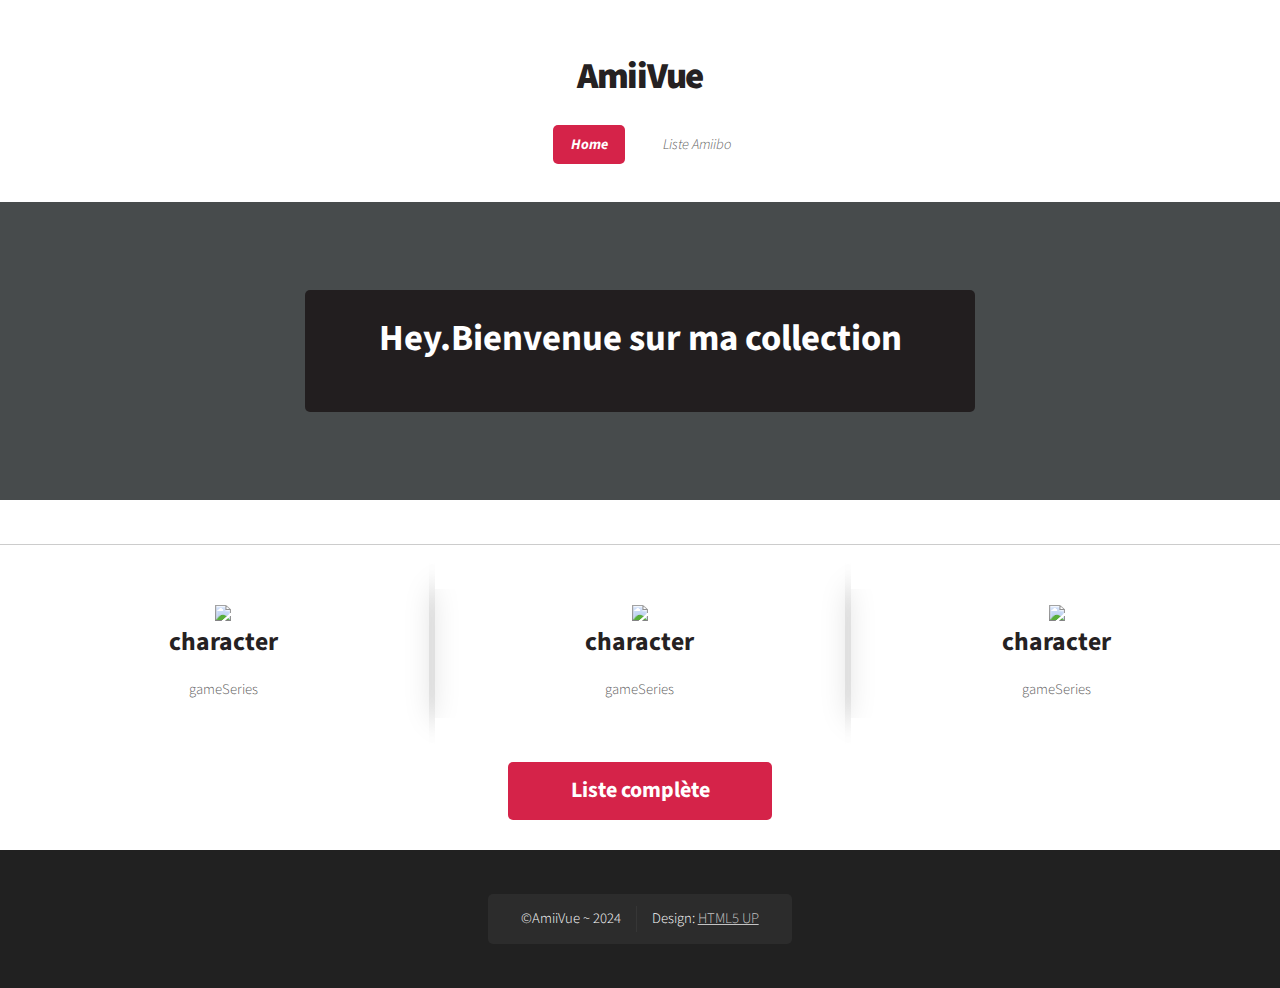
==== commit 153d1f54: "chore: update for Ynov" ====
--- a/index.html
+++ b/index.html
@@ -13,7 +13,7 @@
 				<section id="header">
 
 					<!-- Logo -->
-						<h1><a href="index.html">AmiiVue</a></h1>
+						<h1>AmiiVue</h1>
 
 					<!-- Nav -->
 						<nav id="nav">
@@ -22,7 +22,7 @@
 								<li><a href="liste.html">Liste Amiibo</a></li>
 							</ul>
 						</nav>
-					<!-- Banner -->
+						<!-- Banner -->
 						<section id="banner">
 							<header>
 								<h2>Hey.Bienvenue sur ma collection</h2>
@@ -77,7 +77,7 @@
 								<!-- Copyright -->
 								<div id="copyright">
 									<ul class="links">
-										<li>&copy;AmiiVue ~  CCI DWWM 2k23 </li><li>Design: <a href="http://html5up.net">HTML5 UP</a></li>
+										<li>&copy;AmiiVue ~ 2024 </li><li>Design: <a href="http://html5up.net">HTML5 UP</a></li>
 									</ul>
 								</div>
 
--- a/assets/css/main.css
+++ b/assets/css/main.css
@@ -1,11 +1,5 @@
 @import url("fontawesome-all.min.css");
 @import url("https://fonts.googleapis.com/css?family=Source+Sans+Pro:300,400,700,900,300italic");
-
-/*
-	Dopetrope by HTML5 UP
-	html5up.net | @ajlkn
-	Free for personal and commercial use under the CCA 3.0 license (html5up.net/license)
-*/
 
 html, body, div, span, applet, object,
 iframe, h1, h2, h3, h4, h5, h6, p, blockquote,
